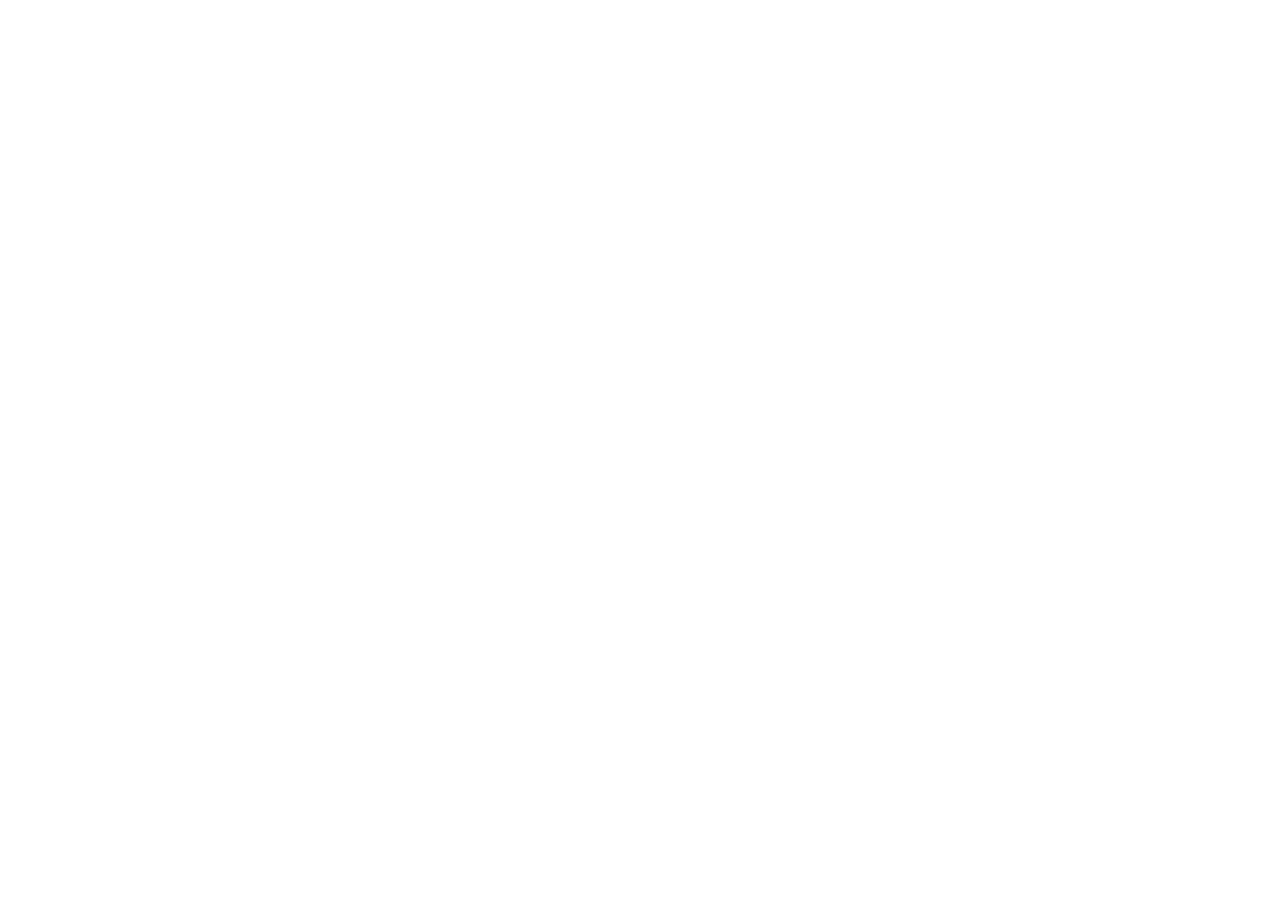
==== wwwroot/index.html @ 796943b5 "Intial" ====
<!DOCTYPE html>
<html>
<head>

<link rel="stylesheet" href="http://localhost:5000/css/styles.css">

 
</head>
<body>
 
<div id="flip"></div>
<div id="panel"></div>

</body>

<script src="http://localhost:5000/js/jquery.min.js"></script>
<script> 
    $(document).ready(function(){
        /*$.ajax({
            url: "http://localhost:5000/api/values"
        }).then(function(data) {
            $('#flip').text(data[0]);
            $('#panel').text(data[1]);
        });*/ 

        $.post( "http://localhost:5000/token", { username: "prasad@gmail.com", password: "prasad@gmail.com" })
        .done(function( data ) {
            debugger;
            $.ajax({
                url: "http://localhost:5000/api/values",
                headers: 
                {
                    "Content-Type": "application/json",
                    "Authorization": "Bearer " + data
                }
            }).then(function(data) {
                $('#flip').text(data[0]);
                $('#panel').text(data[1]);
            });
        });

        $("#flip").click(function(){
            $("#panel").slideDown("slow");
        });
    });
</script>


</html>
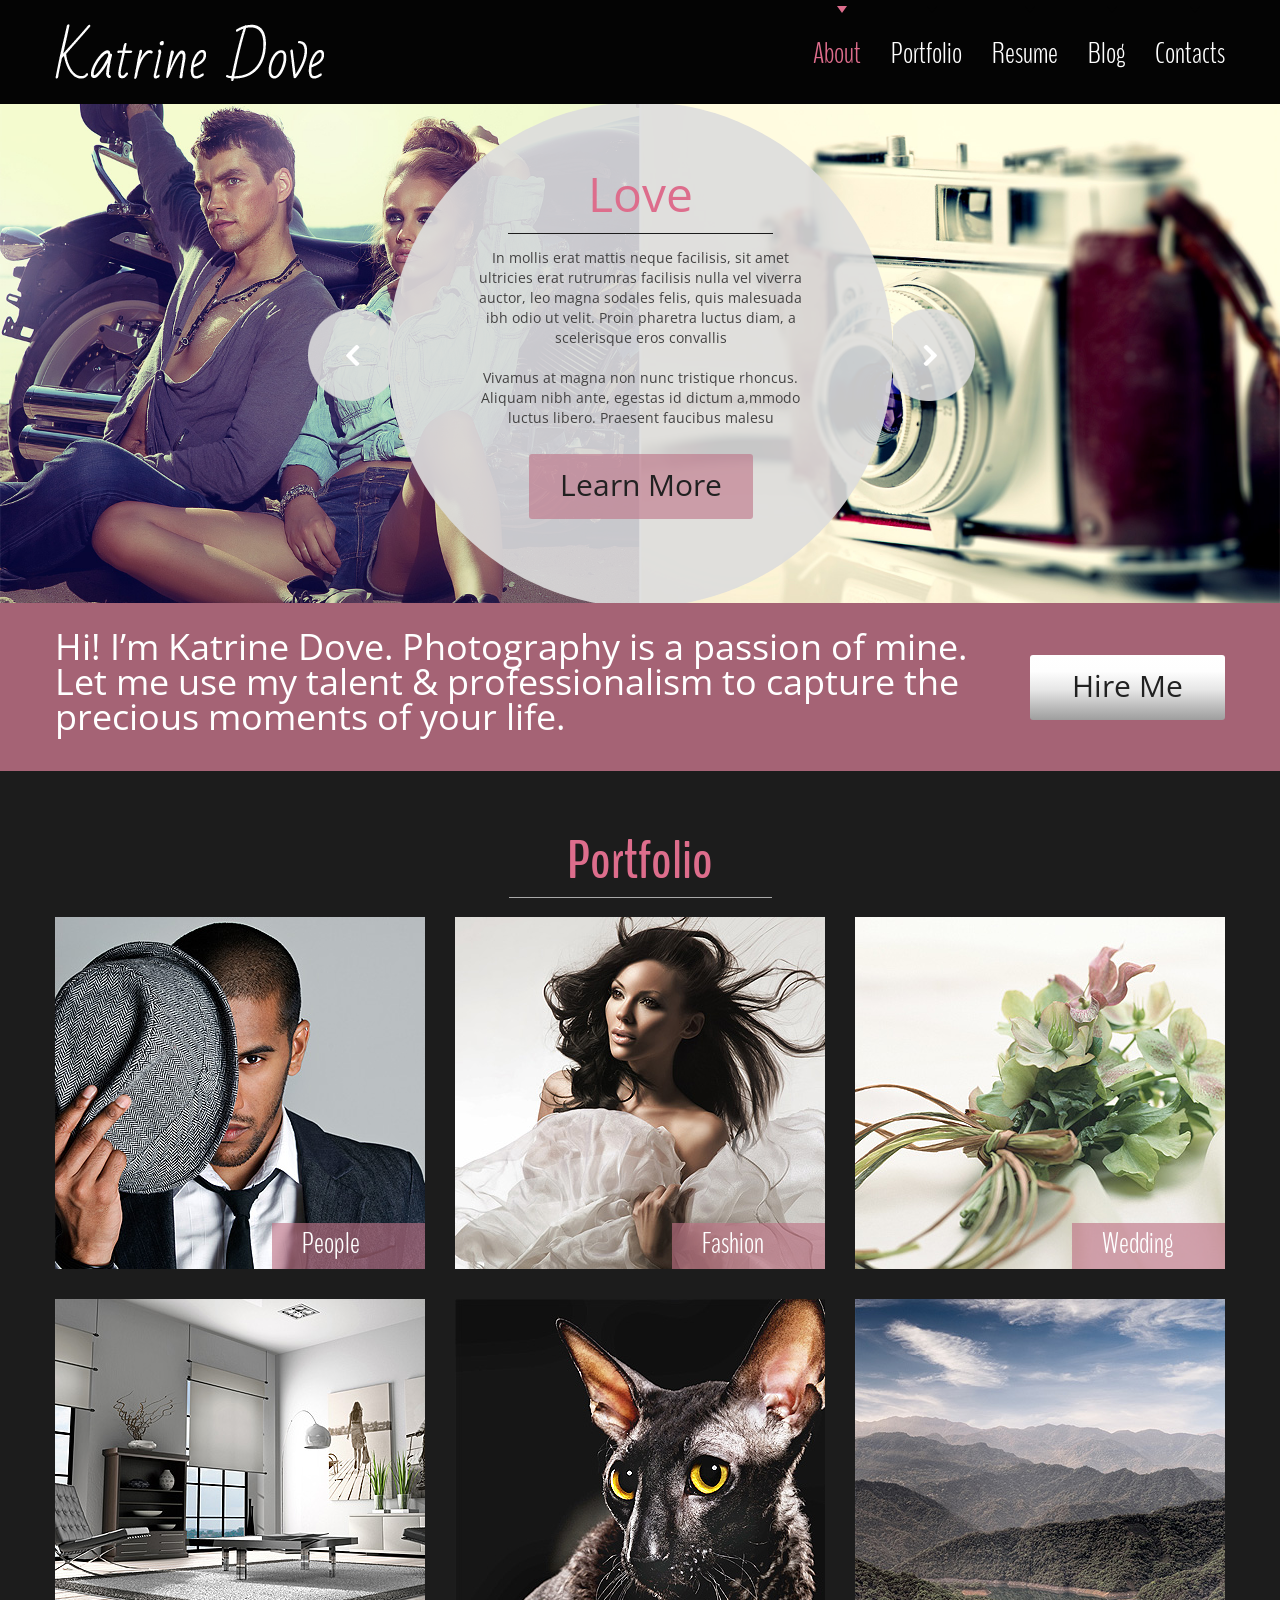
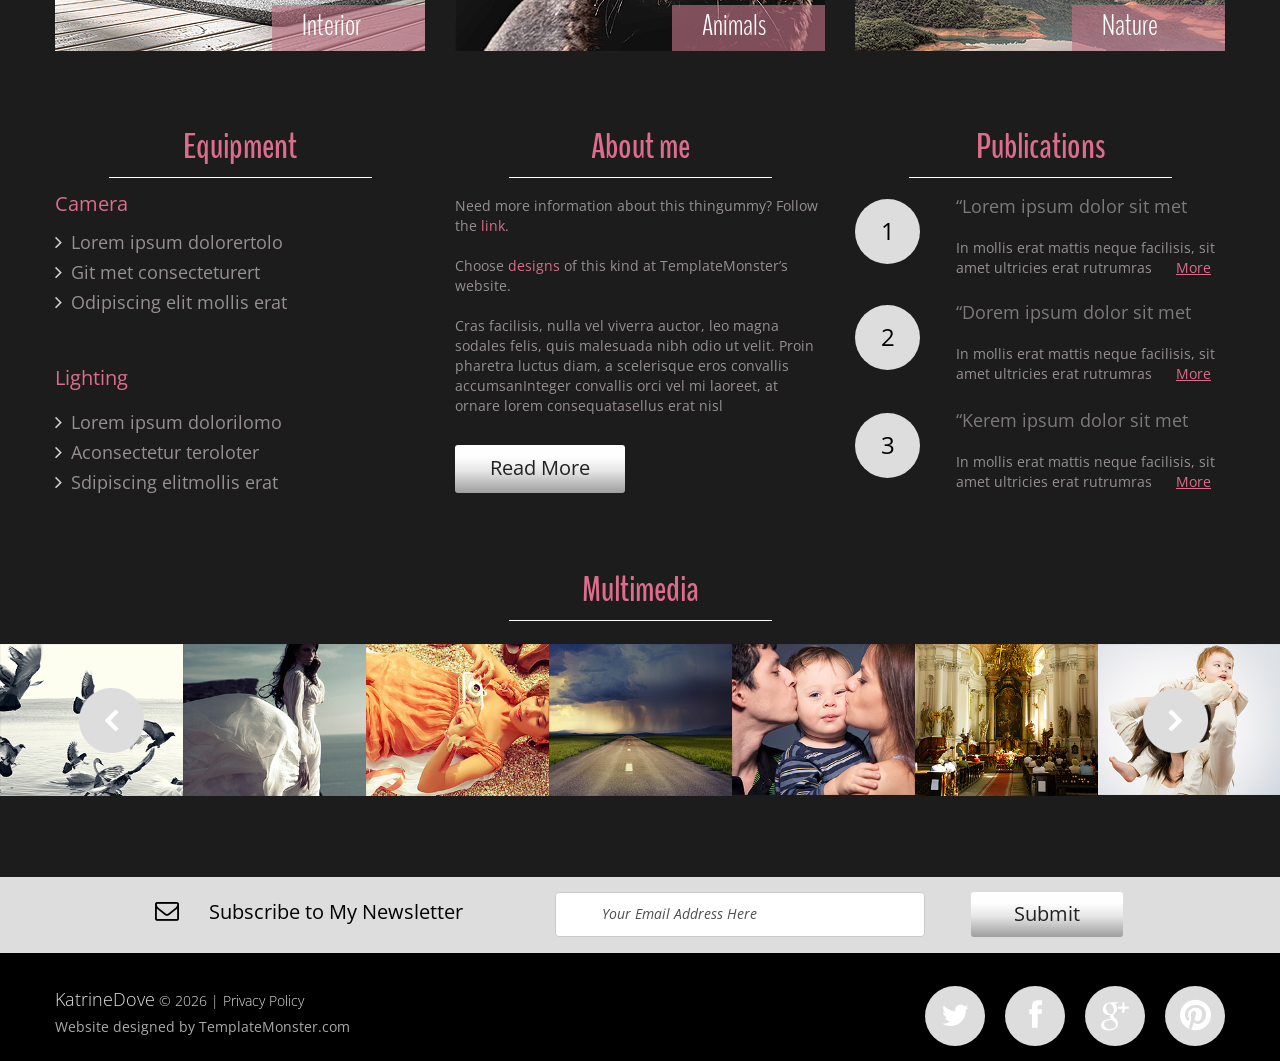
==== commit 1e6aeb17: "added template" ====
--- a/wwwroot/index.html
+++ b/wwwroot/index.html
@@ -1,50 +1,325 @@
-
-<!DOCTYPE html>
-<html>
-<head>
-
-<link rel="stylesheet" href="http://localhost:5000/css/styles.css">
-
- 
-</head>
-<body>
- 
-<div id="flip"></div>
-<div id="panel"></div>
-
-</body>
-
-<script src="http://localhost:5000/js/jquery.min.js"></script>
-<script> 
-    $(document).ready(function(){
-        /*$.ajax({
-            url: "http://localhost:5000/api/values"
-        }).then(function(data) {
-            $('#flip').text(data[0]);
-            $('#panel').text(data[1]);
-        });*/ 
-
-        $.post( "http://localhost:5000/token", { username: "prasad@gmail.com", password: "prasad@gmail.com" })
-        .done(function( data ) {
-            debugger;
-            $.ajax({
-                url: "http://localhost:5000/api/values",
-                headers: 
-                {
-                    "Content-Type": "application/json",
-                    "Authorization": "Bearer " + data
-                }
-            }).then(function(data) {
-                $('#flip').text(data[0]);
-                $('#panel').text(data[1]);
-            });
-        });
-
-        $("#flip").click(function(){
-            $("#panel").slideDown("slow");
-        });
-    });
-</script>
-
-
+<!DOCTYPE html>
+<html lang="en">
+	<head>
+		<title>Home</title>
+		<meta charset="utf-8">
+		<meta name="format-detection" content="telephone=no">
+		<link rel="icon" href="images/favicon.ico">
+		<link rel="shortcut icon" href="images/favicon.ico">
+		<link rel="stylesheet" href="css/stuck.css">
+		<link rel="stylesheet" href="css/owl.carousel.css">
+		<link rel="stylesheet" href="css/form.css">
+		<link rel="stylesheet" href="css/touchTouch.css">
+		<link rel="stylesheet" href="css/camera.css">
+		<link rel="stylesheet" href="css/style.css">
+		<script src="js/jquery.js"></script>
+		<script src="js/jquery-migrate-1.1.1.js"></script>
+		<script src="js/script.js"></script>
+		<script src="js/superfish.js"></script>
+		<script src="js/jquery.equalheights.js"></script>
+		<script src="js/jquery.mobilemenu.js"></script>
+		<script src="js/jquery.easing.1.3.js"></script>
+		<script src="js/tmStickUp.js"></script>
+		<script src="js/jquery.ui.totop.js"></script>
+		<script src="js/touchTouch.jquery.js"></script>
+		<script src="js/owl.carousel.js"></script>
+		<script src="js/sForm.js"></script>
+		<script src="js/camera.js"></script>
+		<!--[if (gt IE 9)|!(IE)]><!-->
+		<script src="js/jquery.mobile.customized.min.js"></script>
+		<!--<![endif]-->
+		<script>
+		$(document).ready(function(){
+			jQuery('#camera_wrap').camera({
+				loader: false,
+				pagination: false ,
+				minHeight: '200',
+				thumbnails: false,
+				height: '39,0625%',
+				caption: true,
+				navigation: true,
+				fx: 'mosaic'
+			});
+			var owl = $("#owl");
+			owl.owlCarousel({
+				items : 7, //10 items above 1000px browser width
+				itemsDesktop : [995,5], //5 items between 1000px and 901px
+				itemsDesktopSmall : [767, 3], // betweem 900px and 601px
+				itemsTablet: [700, 3], //2 items between 600 and 0
+				itemsMobile : [479, 2], // itemsMobile disabled - inherit from itemsTablet option
+				navigation : true,
+			});
+			$().UItoTop({ easingType: 'easeOutQuart' });
+			$('#stuck_container').tmStickUp({});
+			$('.gallery a.gal_item').touchTouch();
+		});
+		</script>
+		<!--[if lt IE 8]>
+		<div style=' clear: both; text-align:center; position: relative;'>
+			<a href="http://windows.microsoft.com/en-US/internet-explorer/products/ie/home?ocid=ie6_countdown_bannercode">
+				<img src="http://storage.ie6countdown.com/assets/100/images/banners/warning_bar_0000_us.jpg" border="0" height="42" width="820" alt="You are using an outdated browser. For a faster, safer browsing experience, upgrade for free today." />
+			</a>
+		</div>
+		<![endif]-->
+		<!--[if lt IE 9]>
+		<script src="js/html5shiv.js"></script>
+		<link rel="stylesheet" media="screen" href="css/ie.css">
+		<![endif]-->
+	</head>
+	<body class="page1" id="top">
+<!--==============================header=================================-->
+		<header>
+			<div id="stuck_container">
+				<div class="container">
+					<div class="row">
+						<div class="grid_12">
+							<h1>
+								<a href="index.html">
+									<img src="images/logo.png" alt="Your Happy Family">
+								</a>
+							</h1>
+							<div class="menu_block">
+								<nav class="horizontal-nav full-width horizontalNav-notprocessed">
+									<ul class="sf-menu">
+										<li class="current"><a href="index.html">About</a></li>
+										<li><a href="portfolio.html">Portfolio</a></li>
+										<li><a href="resume.html">Resume</a></li>
+										<li><a href="blog.html">Blog</a></li>
+										<li><a href="contact.html">Contacts</a></li>
+									</ul>
+								</nav>
+								<div class="clear"></div>
+							</div>
+						</div>
+					</div>
+				</div>
+			</div>
+		</header>
+		<div class="main">
+			<div class="slider_wrapper">
+				<div id="camera_wrap" class="">
+					<div data-src="images/slide.jpg">
+						<div class="caption fadeIn">
+							<div class="title">Love</div>
+							<p>In mollis erat mattis neque facilisis, sit amet ultricies erat rutrumras  facilisis nulla vel viverra auctor, leo magna sodales felis, quis malesuada ibh odio ut velit. Proin pharetra luctus diam, a scelerisque eros convallis</p>
+							<p>Vivamus at magna non nunc tristique rhoncus. Aliquam nibh ante, egestas id dictum a,mmodo luctus libero. Praesent faucibus malesu</p>
+							<a href="#">Learn More</a>
+						</div>
+					</div>
+					<div data-src="images/slide1.jpg">
+						<div class="caption fadeIn">
+							<div class="title">Nude Art</div>
+							<p>In mollis erat mattis neque facilisis, sit amet ultricies erat rutrumras  facilisis nulla vel viverra auctor, leo magna sodales felis, quis malesuada ibh odio ut velit. Proin pharetra luctus diam, a scelerisque eros convallis</p>
+							<p>Vivamus at magna non nunc tristique rhoncus. Aliquam nibh ante, egestas id dictum a,mmodo luctus libero. Praesent faucibus malesu</p>
+							<a href="#">Learn More</a>
+						</div>
+					</div>
+					<div data-src="images/slide2.jpg">
+						<div class="caption fadeIn">
+							<div class="title">In Motion</div>
+							<p>In mollis erat mattis neque facilisis, sit amet ultricies erat rutrumras  facilisis nulla vel viverra auctor, leo magna sodales felis, quis malesuada ibh odio ut velit. Proin pharetra luctus diam, a scelerisque eros convallis</p>
+							<p>Vivamus at magna non nunc tristique rhoncus. Aliquam nibh ante, egestas id dictum a,mmodo luctus libero. Praesent faucibus malesu</p>
+							<a href="#">Learn More</a>
+						</div>
+					</div>
+				</div>
+			</div>
+<!--=====================Content======================-->
+			<div class="block1">
+				<div class="container">
+					<div class="row">
+						<div class="grid_12">
+							<div class="rel">
+								<p>
+								Hi! I’m Katrine Dove. Photography is a passion of mine. Let me use my talent & professionalism to capture the precious moments of your life.
+								</p>
+								<a href="#" class="btn bt__1">Hire Me</a>
+							</div>
+						</div>
+					</div>
+				</div>
+			</div>
+			<section class="content">
+				<div class="container"><div class="ic">More Website Templates @ TemplateMonster.com - May 05, 2014!</div>
+					<div class="row">
+						<div class="grid_12">
+							<h2>Portfolio</h2>
+							<div class="gallery">
+								<div class="row">
+									<div class="grid_4">
+										<a href="images/big1.jpg" class="gal_item">
+											<img src="images/page1_img1.jpg" alt="">
+											<div class="gal_caption">People</div>
+											<span class="gal_magnify"></span>
+										</a>
+									</div>
+									<div class="grid_4">
+										<a href="images/big2.jpg" class="gal_item">
+											<img src="images/page1_img2.jpg" alt="">
+											<div class="gal_caption">Fashion</div>
+											<span class="gal_magnify"></span>
+										</a>
+									</div>
+									<div class="grid_4">
+										<a href="images/big3.jpg" class="gal_item">
+											<img src="images/page1_img3.jpg" alt="">
+											<div class="gal_caption">Wedding</div>
+											<span class="gal_magnify"></span>
+										</a>
+									</div>
+									<div class="grid_4">
+										<a href="images/big4.jpg" class="gal_item">
+											<img src="images/page1_img4.jpg" alt="">
+											<div class="gal_caption">Interior</div>
+											<span class="gal_magnify"></span>
+										</a>
+									</div>
+									<div class="grid_4">
+										<a href="images/big5.jpg" class="gal_item">
+											<img src="images/page1_img5.jpg" alt="">
+											<div class="gal_caption">Animals</div>
+											<span class="gal_magnify"></span>
+										</a>
+									</div>
+									<div class="grid_4">
+										<a href="images/big6.jpg" class="gal_item">
+											<img src="images/page1_img6.jpg" alt="">
+											<div class="gal_caption">Nature</div>
+											<span class="gal_magnify"></span>
+										</a>
+									</div>
+								</div>
+							</div>
+						</div>
+						<div class="clear"></div>
+						<div class="grid_4">
+							<h3 class="mb__0">Equipment</h3>
+							<div class="block2">
+								<div class="block2_title color1">Camera</div>
+									<ul class="list">
+									<li><a href="#">Lorem ipsum dolorertolo </a></li>
+									<li><a href="#">Git met consecteturert </a></li>
+									<li><a href="#">Odipiscing elit mollis erat</a></li>
+								</ul>
+							</div>
+							<div class="block2">
+								<div class="block2_title color1">Lighting</div>
+								<ul class="list">
+									<li><a href="#">Lorem ipsum dolorilomo </a></li>
+									<li><a href="#">Aconsectetur teroloter </a></li>
+									<li><a href="#">Sdipiscing elitmollis erat </a></li>
+								</ul>
+							</div>
+						</div>
+						<div class="grid_4">
+							<h3>About me</h3>
+							<p>Need more information about this thingummy? Follow the <span class="color1"><a href="http://blog.templatemonster.com/free-website-templates/" rel="nofollow">link</a></span>.</p>
+							<p>Choose <span class="color1"><a href="http://www.templatemonster.com/properties/topic/design-photography/" rel="nofollow">designs</a></span> of this kind at TemplateMonster’s website.</p>
+							Cras facilisis, nulla vel viverra auctor, leo magna sodales felis, quis malesuada nibh odio ut velit. Proin pharetra luctus diam, a scelerisque eros convallis accumsanInteger convallis orci vel mi laoreet, at ornare lorem consequatasellus erat nisl<br>
+							<a href="#" class="btn bt__2">Read More</a>
+						</div>
+						<div class="grid_4">
+							<h3>Publications</h3>
+							<ul class="list1">
+								<li>
+									<div class="list_count">1</div>
+									<div class="extra_wrapper">
+										<div class="list1_title color2"><a href="#">“Lorem ipsum dolor sit met </a></div>In mollis erat mattis neque facilisis, sit amet ultricies erat rutrumras
+										<a href="#" class="color1 td_und">More</a>
+									</div>
+								</li>
+								<li>
+									<div class="list_count">2</div>
+									<div class="extra_wrapper">
+										<div class="list1_title color2"><a href="#">“Dorem ipsum dolor sit met </a></div>In mollis erat mattis neque facilisis, sit amet ultricies erat rutrumras
+										<a href="#" class="color1 td_und">More</a>
+									</div>
+								</li>
+								<li>
+									<div class="list_count">3</div>
+									<div class="extra_wrapper">
+										<div class="list1_title color2"><a href="#">“Kerem ipsum dolor sit met </a></div>In mollis erat mattis neque facilisis, sit amet ultricies erat rutrumras
+										<a href="#" class="color1 td_und">More</a>
+									</div>
+								</li>
+							</ul>
+						</div>
+						<div class="clear"></div>
+						<div class="grid_12">
+							<h3 class="head1">Multimedia</h3>
+						</div>
+						<div class="clear"></div>
+					</div>
+				</div>
+				<div id="owl">
+					<div class="item"><img src="images/car_img1.jpg" alt=""></div>
+					<div class="item"><img src="images/car_img2.jpg" alt=""></div>
+					<div class="item"><img src="images/car_img3.jpg" alt=""></div>
+					<div class="item"><img src="images/car_img4.jpg" alt=""></div>
+					<div class="item"><img src="images/car_img5.jpg" alt=""></div>
+					<div class="item"><img src="images/car_img6.jpg" alt=""></div>
+					<div class="item"><img src="images/car_img7.jpg" alt=""></div>
+					<div class="item"><img src="images/car_img1.jpg" alt=""></div>
+					<div class="item"><img src="images/car_img2.jpg" alt=""></div>
+					<div class="item"><img src="images/car_img3.jpg" alt=""></div>
+					<div class="item"><img src="images/car_img4.jpg" alt=""></div>
+					<div class="item"><img src="images/car_img5.jpg" alt=""></div>
+					<div class="item"><img src="images/car_img6.jpg" alt=""></div>
+					<div class="item"><img src="images/car_img7.jpg" alt=""></div>
+				</div>
+			</section>
+<!--==============================Bot_block=================================-->
+			<section class="bottom_block">
+				<div class="container">
+					<div class="row">
+						<div class="grid_5">
+							<div class="bot_title">
+								<span class="fa fa-envelope-o"></span>Subscribe to My Newsletter
+							</div>
+						</div>
+						<div class="grid_7">
+							<form id="newsletter">
+								<div class="row">
+									<div class="grid_4">
+										<div class="rel">
+											<div class="success">Your subscrsibe request has been sent!</div>
+											<label class="email">
+												<input type="email" value="Your Email Address Here" >
+												<span class="error">*This is not a valid email address.</span>
+												<span class="clear"></span>
+											</label>
+										</div>
+									</div>
+									<div class="grid_3">
+										<a href="#" class="btn bt__2" data-type="submit">Submit</a>
+									</div>
+								</div>
+							</form>
+						</div>
+					</div>
+				</div>
+			</section>
+		</div>
+<!--==============================footer=================================-->
+		<footer>
+			<div class="container">
+				<div class="row">
+					<div class="grid_12">
+						<div class="footer_socials">
+							<a href="#" class="fa fa-twitter"></a>
+							<a href="#" class="fa fa-facebook"></a>
+							<a href="#" class="fa fa-google-plus"></a>
+							<a href="#" class="fa fa-pinterest"></a>
+						</div>
+						<div class="copy">
+							<span class="brand">KatrineDove</span> &copy; <span id="copyright-year"></span> | <a href="#">Privacy Policy</a>
+							<div class="sub_copy">
+								Website designed by <a href="http://www.templatemonster.com/" rel="nofollow">TemplateMonster.com</a>
+							</div>
+						</div>
+					</div>
+				</div>
+			</div>
+		</footer>
+	</body>
 </html>
--- a/wwwroot/css/stuck.css
+++ b/wwwroot/css/stuck.css
@@ -0,0 +1,49 @@
+#stuck_container {
+	background-color: #040404;
+	z-index: 999;
+	padding: 24px 0 23px;
+	-webkit-transition: all 0.4s ease;
+	-moz-transition: all 0.4s ease;
+	-ms-transition: all 0.4s ease;
+	-o-transition: all 0.4s ease;
+	transition: all 0.4s ease;
+}
+
+.isStuck {	
+	-webkit-transition: all 0.2s ease;
+	-moz-transition: all 0.2s ease;
+	-ms-transition: all 0.2s ease;
+	-o-transition: all 0.2s ease;
+	transition: all 0.2s ease;
+}
+.isStuck .menuBox {
+	margin: 0;
+
+	-webkit-transition: all 0.4s ease;
+	-moz-transition: all 0.4s ease;
+	-ms-transition: all 0.4s ease;
+	-o-transition: all 0.4s ease;
+	transition: all 0.4s ease;
+}
+
+@media only screen and (max-width: 979px) {
+
+	#stuck_container {
+		position: relative !important;
+		box-shadow: none;
+		
+	}
+	.pseudoStickyBlock {
+		height: 0 !important;
+	}
+
+	.isStuck {
+}
+}
+
+@media only screen and (max-width: 767px) {
+
+	.isStuck {    
+
+}
+}
--- a/wwwroot/css/form.css
+++ b/wwwroot/css/form.css
@@ -0,0 +1,388 @@
+/****Form****/
+
+#form {
+	padding-top: 4px;
+	position: relative;
+}
+
+#form input {
+	width: 100%;
+	height: 31px;
+	float:left;
+	background: #fdfdfd;
+	box-sizing: border-box;
+	-webkit-appearance: none;
+	-moz-box-sizing: border-box; /*Firefox 1-3*/
+	-webkit-box-sizing: border-box; /* Safari */
+	color: #878787;
+    font: 14px/20px 'Open Sans', sans-serif;
+	border: 1px solid #dfdede;
+    padding: 6px 27px 5px;
+
+}
+
+
+#form textarea {
+	width: 100%;
+	height: 211px;
+	background: #fbfbfb;
+	position: relative;
+	resize:none;
+	overflow: hidden;
+	box-sizing: border-box;
+	-webkit-appearance: none;
+	-moz-box-sizing: border-box; /*Firefox 1-3*/
+	-webkit-box-sizing: border-box; /* Safari */
+	float:left;
+	margin: 0;
+	color: #878787;
+    font: 14px/20px 'Open Sans', sans-serif;
+	border: 1px solid #dfdede;
+    padding: 23px 27px 5px;
+}
+
+
+
+#form ._placeholder {
+	transition: 0.5s ease;
+	-o-transition: 0.5s ease;
+	-webkit-transition: 0.5s ease;
+	color: #878787;
+    font: 14px/20px 'Open Sans', sans-serif;
+	border: 0px solid transparent;
+    padding: 6px 27px 5px;
+	height: 31px !important;
+	width: 100% !important;
+	box-sizing: border-box;
+	-moz-box-sizing: border-box; /*Firefox 1-3*/
+	-webkit-box-sizing: border-box; /* Safari */
+	position: absolute;
+	right: 0;
+	top: 0;
+	bottom: 0;
+	left: 0;
+	cursor: text !important;
+	display: block;
+}
+
+#form ._placeholder.hidden {
+	display: none;
+}
+
+#form ._placeholder.focused {
+	opacity: 0.3;
+}
+
+
+#form .message ._placeholder {
+	height: 100% !important;
+	padding-top: 23px;
+}
+#form label {
+	position:relative;
+	display: block;
+	min-height: 52px;
+	float: left;
+	width: 170px;
+}
+
+#form label+label {
+	margin-left: 30px;
+}
+
+
+#form label.message {
+	width: 100%;
+	position: relative;
+	margin-left: 0;
+}
+
+
+
+
+#form .error-message, #form .empty-message {
+	color: #fff;
+	font-size: 11px;
+	line-height:14px;
+	width:auto;
+	position: absolute;
+	z-index: 998;
+	bottom: 5px;
+	opacity: 0;
+	right: 5px;
+	float:left;
+	transition: 0.5s ease;
+	-o-transition: 0.5s ease;
+	-webkit-transition: 0.5s ease;
+}
+
+/*#form .message .error-message, #form .message .empty-message {
+	bottom: -16px;
+}*/
+
+.message span {
+	bottom: -16px !important;
+}
+
+
+#form .invalid .error-message, #form .empty .empty-message {
+	opacity: 1;
+}
+
+.btns {
+	font-size: 0;
+	line-height: 0;
+	text-align: right;
+	padding-top: 31px;
+}
+
+.btns .btn.bt__2 {
+	min-width: 60px;
+	text-align: center;
+	margin-top: 0;
+	  padding-top: 4px;
+    padding-bottom: 6px;
+    padding-left: 26px;
+    padding-right: 26px;
+
+}
+
+.btns .btn.bt__2+.btn.bt__2 {
+	margin-left: 30px;
+}
+
+.phone {
+	position: relative;
+}
+
+
+
+.message br {
+	height: 0;
+	line-height: 0;
+}
+
+#form .success-message {
+	display: none;
+	opacity: 0;
+	position: absolute;
+	background: #FBFBFB;
+	width: 100%;
+	height: 52px;
+	text-align: center;
+	padding: 16px 10px;
+	z-index: 990;
+	color: #878787;
+	box-sizing: border-box;
+	-moz-box-sizing: border-box; /*Firefox 1-3*/
+	-webkit-box-sizing: border-box; /* Safari */
+	transition: 0.5s ease;
+	-o-transition: 0.5s ease;
+	-webkit-transition: 0.5s ease;
+}
+
+#form.success .success-message {
+	display: block;
+	opacity: 1;
+}
+
+
+/********************Newsletter*******************/
+
+
+#newsletter {
+    overflow: hidden;
+}
+
+#newsletter .rel {
+    position: relative;
+    width: 100%;
+    overflow: visible;
+}
+
+#newsletter label {
+	min-height: 40px;
+    width: 100%;
+    display: block;
+    float: left;
+    position: relative;
+}
+
+
+#newsletter input {
+   	border: 1px solid #cbcbcb;
+    -moz-box-sizing: border-box;
+    -webkit-box-sizing: border-box;
+    -o-box-sizing: border-box;
+    box-sizing: border-box;
+    display: block;
+    float: left;
+    box-shadow: none !important;
+    width: 100%;
+    background-color: #fff;
+    border-radius: 4px !important;
+    color: #504d4d;
+    font: italic 14px/20px 'Open Sans', sans-serif;
+    height: 45px;
+    padding: 12px 46px 13px;
+    box-shadow: inset 0 0 1px #f4f4f4;
+    -moz-box-sizing: border-box;
+ -webkit-box-sizing: border-box;
+ -o-box-sizing: border-box;
+ box-sizing: border-box;
+ -webkit-appearance: none;
+ transition: 0.5s ease;
+    -o-transition: 0.5s ease;
+    -webkit-transition: 0.5s ease;
+}
+
+
+
+#newsletter .btn.bt__2 {
+
+	margin-top: 0 ;
+	margin-left: 16px;
+	padding-top: 4px;
+	padding-bottom: 6px;
+	padding-left: 43px;
+	padding-right: 43px;
+}
+
+#newsletter a:hover {
+
+}
+
+
+#newsletter .error, #form1 .empty {     
+    height:0px;
+    bottom: 3px;
+    right: 5px;
+    text-align: right;
+    font-size: 10px;
+    line-height: 12px;
+    color: #ff0000;
+    display: block;
+    overflow: hidden;
+    z-index: 999;
+    padding: 0 0px;
+   	border-left: 0 !important;
+    -webkit-transition:  0.3s ease-out; 
+    -o-transition: all 0.3s ease-out; 
+    transition: all 0.3s ease-out; 
+    position: absolute;
+    -moz-box-sizing: border-box;
+    -webkit-box-sizing: border-box;
+    -o-box-sizing: border-box;
+    box-sizing: border-box;
+    }
+
+#newsletter label.invalid .error {
+    /*display: block;*/
+    height:12px;
+
+}
+
+#newsletter .success {
+    width: 100%;
+    top: 0px;
+    z-index: 999;
+    color: #504d4d;
+    -moz-box-sizing: border-box;
+    -webkit-box-sizing: border-box;
+    -o-box-sizing: border-box;
+    box-sizing: border-box; 
+    display: none;  
+    border-radius: 4px;
+   	background-color: #fff;
+    font: italic 14px/20px 'Open Sans', sans-serif;
+    left: 0px;
+    padding: 9px 16px 12px;
+    height: 45px;
+    overflow: hidden;
+    padding: 10px;
+    -webkit-transition:  0.3s ease-out; 
+    -o-transition: all 0.3s ease-out; 
+    transition: all 0.3s ease-out; 
+    position: absolute;
+   	border: 1px solid #cbcbcb;
+}
+
+@media only screen and (max-width: 1199px) {
+#form label {
+	float: none !important;	
+	width: 100%;
+	margin-left: 0 !important;
+}
+
+
+}
+
+
+@media only screen and (max-width: 995px) {
+
+#form {
+}
+
+#form .success-message {
+}
+
+
+#form input {
+	margin-bottom: 10px;
+}
+
+
+#form .success-message {
+	width: 100%;
+}
+
+.btns {
+	padding-right: 0;
+}
+
+#form label.email {
+	width: 100%;
+	margin: 0;
+}
+
+.map figure {
+	float: left !important;
+	margin-right: 0px !important;
+}
+
+/*#form input, #form textarea, #form .success-message {
+	border: 1px solid #3a5363;
+}
+*/
+}
+
+@media only screen and (max-width: 767px) {
+
+
+
+
+.map figure {
+	width: 100% !important;
+	float: none !important;
+	display: block !important;
+	margin-right: 0px !important;
+}
+  .btns {
+		padding-bottom: 0;  
+  }
+  
+  #form textarea {
+		height: 300px !important; 
+  }
+
+   #form {
+ 	padding-right: 0;
+ }
+  
+}
+@media only screen and (max-width: 479px) {
+
+  #form textarea {
+		height: 200px !important;  
+  }
+}
--- a/wwwroot/css/touchTouch.css
+++ b/wwwroot/css/touchTouch.css
@@ -0,0 +1,140 @@
+/* The gallery overlay */
+
+#galleryOverlay{
+	width:100%;
+	height:100%;
+	position:fixed;
+	top:0;
+	left:0;
+	opacity:0;
+	z-index:100000;
+	background-color:#222;
+	background-color:rgba(0,0,0,0.8);
+	overflow:hidden;
+	display:none;
+	
+	-moz-transition:opacity 1s ease;
+	-webkit-transition:opacity 1s ease;
+	transition:opacity 1s ease;
+}
+
+/* This class will trigger the animation */
+
+#galleryOverlay.visible{
+	opacity:1;
+}
+
+#gallerySlider{
+	height:100%;
+	
+	left:0;
+	top:0;
+	
+	width:100%;
+	white-space: nowrap;
+	position:absolute;
+	
+	-moz-transition:left 0.4s ease;
+	-webkit-transition:left 0.4s ease;
+	transition:left 0.4s ease;
+}
+
+#gallerySlider .placeholder{
+	background: url("../images/preloader.gif") no-repeat center center;
+	height: 100%;
+	line-height: 1px;
+	text-align: center;
+	width:100%;
+	display:inline-block;
+}
+
+/* The before element moves the
+ * image halfway from the top */
+
+#gallerySlider .placeholder:before{
+	content: "";
+	display: inline-block;
+	height: 50%;
+	width: 1px;
+	margin-right:-1px;
+}
+
+#gallerySlider .placeholder img{
+	display: inline-block;
+	max-height: 80%;
+	max-width: 80%;
+	width: auto !important;
+	vertical-align: middle;
+}
+
+#gallerySlider.rightSpring{
+	-moz-animation: rightSpring 0.3s;
+	-webkit-animation: rightSpring 0.3s;
+}
+
+#gallerySlider.leftSpring{
+	-moz-animation: leftSpring 0.3s;
+	-webkit-animation: leftSpring 0.3s;
+}
+
+/* Firefox Keyframe Animations */
+
+@-moz-keyframes rightSpring{
+	0%{		margin-left:0px;}
+	50%{	margin-left:-30px;}
+	100%{	margin-left:0px;}
+}
+
+@-moz-keyframes leftSpring{
+	0%{		margin-left:0px;}
+	50%{	margin-left:30px;}
+	100%{	margin-left:0px;}
+}
+
+/* Safari and Chrome Keyframe Animations */
+
+@-webkit-keyframes rightSpring{
+	0%{		margin-left:0px;}
+	50%{	margin-left:-30px;}
+	100%{	margin-left:0px;}
+}
+
+@-webkit-keyframes leftSpring{
+	0%{		margin-left:0px;}
+	50%{	margin-left:30px;}
+	100%{	margin-left:0px;}
+}
+
+/* Arrows */
+
+#prevArrow,#nextArrow{
+	border:none;
+	text-decoration:none;
+	background:url('../images/arrowws.png') no-repeat;
+	opacity:0.5;
+	cursor:pointer;
+	position:absolute;
+	width:43px;
+	height:58px;
+	
+	top:50%;
+	margin-top:-29px;
+	
+	-moz-transition:opacity 0.2s ease;
+	-webkit-transition:opacity 0.2s ease;
+	transition:opacity 0.2s ease;
+}
+
+#prevArrow:hover, #nextArrow:hover{
+	opacity:1;
+}
+
+#prevArrow{
+	background-position:left top;
+	left:40px;
+}
+
+#nextArrow{
+	background-position:right top;
+	right:40px;
+}
--- a/wwwroot/css/camera.css
+++ b/wwwroot/css/camera.css
@@ -0,0 +1,403 @@
+
+
+ /**************************
+*
+*	GENERAL
+*
+**************************/
+
+
+.slider_wrapper {
+	position: relative;
+	text-align: left;
+	overflow: hidden;
+}
+
+.camera_target_content {
+	overflow: visible !important;
+
+}
+
+.camera_wrap {
+	display: none;
+	position: relative;
+	overflow: visible !important;
+	z-index: 0;
+	margin-bottom: 0 !important;
+}
+
+
+.camera_wrap img {
+	max-width: 10000px;
+}
+
+.camera_fakehover {
+	height: 100%;
+	min-height: 60px;
+	position: relative;
+	width: 100%;
+}
+
+.camera_src {
+	display: none;
+}
+.cameraCont, .cameraContents {
+	height: 100%;
+	position: relative;
+	width: 100%;
+	z-index: 1;
+}
+.cameraSlide {
+	bottom: 0;
+	left: 0;
+	position: absolute;
+	right: 0;
+	top: 0;
+	width: 100%;
+}
+.cameraContent {
+	bottom: 0;
+	display: none;
+	left: 0;
+	position: absolute;
+	right: 0;
+	top: 0;
+	width: 100%;
+}
+.camera_target {
+	bottom: 0;
+	height: 100%;
+	left: 0;
+	overflow: hidden;
+	position: absolute;
+	right: 0;
+	text-align: left;
+	top: 0;
+	width: 100%;
+	z-index: 0;
+}
+.camera_overlayer {
+	bottom: 0;
+	height: 100%;
+	left: 0;
+	overflow: hidden;
+	position: absolute;
+	right: 0;
+	top: 0;
+	width: 100%;
+	z-index: 0;
+}
+.camera_target_content {
+	bottom: 0;
+	left: 0;
+	overflow: hidden;
+	position: absolute;
+	right: 0;
+	top: 0;
+	z-index: 2;
+}
+.camera_target_content .camera_link {
+    background: url(../images/blank.gif);
+	display: block;
+	height: 100%;
+	text-decoration: none;
+}
+.camera_loader {
+    background: #fff url(../images/camera-loader.gif) no-repeat center;
+	background: rgba(255, 255, 255, 0.9) url(../images/camera-loader.gif) no-repeat center;
+	border: 1px solid #ffffff;
+	border-radius: 18px;
+	height: 36px;
+	left: 50%;
+	overflow: hidden;
+	position: absolute;
+	margin: -18px 0 0 -18px;
+	top: 50%;
+	width: 36px;
+	z-index: 3;
+}
+
+.camera_nav_cont {
+	height: 65px;
+	overflow: hidden;
+	position: absolute;
+	right: 9px;
+	top: 15px;
+	width: 120px;
+	z-index: 4;
+}
+.camerarelative {
+	overflow: hidden;
+	position: relative;
+}
+.imgFake {
+	cursor: pointer;
+}
+.camera_commands > .camera_stop {
+	display: none;	
+}
+
+
+.slide_wrapper .camera_prev{
+	background: url(../images/prevnext_bg.png) 0 0 repeat;
+	width: 70px;	
+	top: 0 !important;
+	height: auto !important;
+	bottom: 0;
+	left: -80px;
+	display: block;
+	position: absolute;
+	opacity: 1 !important;
+	transition: 0.5s ease;
+	-o-transition: 0.5s ease;
+	-webkit-transition: 0.5s ease;
+}
+
+.slide_wrapper .camera_prev>span {
+	background: url(../images/prev.png) center 0 no-repeat;
+	top: 50%;
+		
+	margin-top: -10px;
+	position: absolute;
+	display: block;
+	height: 20px;
+	left: 0;
+	right: 0;
+}
+
+.slide_wrapper .camera_next>span {
+	background: url(../images/next.png) center 0 no-repeat;
+	top: 50%;
+	margin-top: -10px;
+	position: absolute;
+	display: block;
+	left: 0;
+	right: 0;
+	height: 20px;
+}
+
+
+
+.slide_wrapper .camera_next {
+	background: url(../images/prevnext_bg.png) 0 0 repeat;
+	width: 70px;	
+	top: 0  !important;
+	bottom: 0;
+	height: auto !important;
+
+	right: -80px;
+	display: block;
+	position: absolute;
+	opacity: 1 !important;
+	transition: 0.5s ease;
+	-o-transition: 0.5s ease;
+	-webkit-transition: 0.5s ease;
+}
+
+.camera_thumbs_cont {
+	z-index: 900;
+	position: absolute;
+	bottom: 0;
+	left: 0;
+	right: 0;
+}
+
+
+.camera_thumbs_cont > div {
+	float: left;
+	width: 100%;
+
+}
+.camera_thumbs_cont ul {
+	background: url(../images/thumb_bg.png) 0 0 repeat;
+	overflow: hidden;
+	position: relative;
+	width: 100% !important;
+	margin: 0 !important;
+	margin-left: 0px !important;
+	left: 0% !important;
+	margin-top: 0px !important;
+	text-align: center;
+	padding: 10px 0 10px;
+}
+.camera_thumbs_cont ul li {
+	background-color: transparent;
+	display: inline-block;
+	font-size: 0;
+	line-height: 0;
+	transition: 0.5s ease;
+	-o-transition: 0.5s ease;
+	-webkit-transition: 0.5s ease;
+}
+
+.camera_thumbs_cont ul li+li  {
+	margin-left: 11px !important;
+}
+.camera_thumbs_cont ul li > img {
+	cursor: pointer;
+	opacity: 1 !important;
+	vertical-align:bottom;
+	transition: 0.5s ease;
+	-o-transition: 0.5s ease;
+	-webkit-transition: 0.5s ease;
+}
+
+
+
+
+
+.camera_thumbs_cont ul li:hover, .camera_thumbs_cont ul li.cameracurrent {
+	opacity: 0.5;
+}
+.camera_clear {
+	display: block;
+	clear: both;
+}
+.showIt {
+	display: none;
+}
+.camera_clear {
+	clear: both;
+	display: block;
+	height: 1px;
+	margin: -1px 0 25px;
+	position: relative;
+	text-align: right;
+}
+
+
+
+.caption {
+	position: absolute;
+	text-align: center;
+	width: 505px;
+	height: 505px;
+	left: 50%;
+	margin-left: -252px;
+	top: 50%;
+	margin-top: -252px;
+	color: #434242;
+	background-color: rgba(221,221,221,0.9);
+	padding: 74px 90px;
+	border-radius: 500px;
+	-moz-box-sizing: border-box;
+	-webkit-box-sizing: border-box;
+	-o-box-sizing: border-box;
+	box-sizing: border-box;
+}
+
+.caption .title {
+	font-size: 48px;
+	margin-bottom: 36px;
+	line-height: 35px;
+	border-bottom: 1px solid #1c1c1c;
+	margin: 0 30px 14px;
+	padding-bottom: 22px;
+	color: #dd6d8c;
+}
+
+.caption p {
+}
+
+.caption a {
+	position: relative;
+	top: 6px;
+	display: inline-block;
+	font-size: 30px;
+	line-height: 35px;
+	color: #212121;
+	padding: 13px 31px 17px;
+	background-color: rgba(190,114,134,0.6);
+	border-radius: 3px;
+}
+
+.caption a:hover {
+	background-color: rgba(0,0,0,0.6);
+	color: #fff;
+}
+
+/**************************
+*
+*	COLORS & SKINS
+*
+**************************/
+
+
+
+
+/*.camera_pag  {
+	display: block;
+	position: absolute;
+	bottom: -45px;
+	left: 0;
+	overflow: hidden;
+	z-index: 999;
+	text-align: left;
+
+}
+
+.camera_pag_ul {
+ 	overflow: hidden;
+
+
+}
+
+.camera_pag ul li {
+	float: left;
+}
+
+.camera_pag ul li+li {
+	margin-left: 1px;
+}
+
+.camera_pag ul li span {
+	background-color: #323232;
+	display: block;
+	width: 50px;
+	height: 4px;
+	overflow: hidden;
+	color: transparent;
+	text-indent: -100px;
+	transition: 0.5s ease;
+    -o-transition: 0.5s ease;
+    -webkit-transition: 0.5s ease;
+}
+
+.camera_pag ul li:hover span, .camera_pag ul li.cameracurrent span {
+	cursor: pointer;
+	background-color: #fe7676;
+}*/
+
+
+
+
+.camera_prev, 
+.camera_next {
+	display: block;
+	position: absolute;
+	width: 82px;
+	height: 92px;
+	left: 50%;
+	top: 50%;
+	margin-top: -45px;
+	margin-left: -332px;
+	cursor: pointer;
+	z-index: 999;
+	background: url(../images/prevnext.png) 0 0 no-repeat;
+	transition: 0.5s ease;
+    -o-transition: 0.5s ease;
+    -webkit-transition: 0.5s ease;
+}
+
+.camera_next {
+	margin-left: 253px;
+	background-position: right 0;
+}
+
+.camera_prev:hover,
+.camera_next:hover  {
+	opacity: 0.7;
+}
+
+
+
--- a/wwwroot/css/style.css
+++ b/wwwroot/css/style.css
@@ -0,0 +1,923 @@
+@import "grid.css";
+@import "font-awesome.css";
+@import "superfish.css";
+
+@import url(//fonts.googleapis.com/css?family=BenchNine:400);
+@import url(//fonts.googleapis.com/css?family=BenchNine:300);
+@import url(//fonts.googleapis.com/css?family=BenchNine:700);
+
+@import url(//fonts.googleapis.com/css?family=Open+Sans:400);
+@import url(//fonts.googleapis.com/css?family=Open+Sans:300);
+@import url(//fonts.googleapis.com/css?family=Open+Sans:600);
+@import url(//fonts.googleapis.com/css?family=Open+Sans:700);
+@import url(//fonts.googleapis.com/css?family=Open+Sans:400italic);
+html {
+    width: 100%;
+
+}
+a[href^="tel:"] {
+ color: inherit;
+ text-decoration: none;
+}
+
+* {
+    -webkit-text-size-adjust: none;
+}
+
+body {
+    position: relative;
+    background-color: #000;
+    color: #979090;
+    font: 14px/20px 'Open Sans', sans-serif;
+}
+
+.ic {
+	border:0;
+	float:right;
+	background:#fff;
+	color:#f00;
+	width:50%;
+	line-height:10px;
+	font-size:10px;
+	margin:-220% 0 0 0;
+	overflow:hidden;
+	padding:0
+}
+
+strong {
+    font-weight: 700;
+}
+
+address {
+    font-style: normal;
+}
+
+p {
+    margin-bottom: 20px;
+}
+
+input {
+    border-radius: 0 !important;
+    outline: none !important;
+}
+
+
+img {
+    max-width: 100%;
+}
+
+
+
+/****Heads****/
+
+
+h1, h2, h3, h4, h5, h6 {
+    color: #dd6d8c;
+    font-weight: bold;
+
+    text-align: center;
+    font-family: 'BenchNine', 'sans-serif';
+}
+
+h2 {
+    font-size: 55px;
+    line-height: 35px;
+    position: relative;
+    padding-bottom: 20px;
+}
+
+h2:after {
+    background-color: #a9a9a9;
+    width: 263px;
+    bottom: 0;
+    left: 50%;
+    margin-left: -131px;
+    content: '';
+    position: absolute;
+    display: block;
+    height: 1px;
+}
+
+.page1 h2 {
+    padding-top: 72px;
+    margin-bottom: 19px;
+}
+
+h3 {
+    font-size: 36px;
+    padding-top: 64px;
+    line-height: 35px;
+    position: relative;
+    padding-bottom: 14px;
+    margin-bottom: 15px;
+}
+
+h3:after {
+    background-color: #fff;
+    width: 263px;
+    bottom: 0;
+    left: 50%;
+    margin-left: -131px;
+    content: '';
+    position: absolute;
+    display: block;
+    height: 1px;
+}
+
+.page1 h3 {
+    padding-top: 48px;
+    margin-bottom: 18px;
+}
+
+.page1 h3.head1 {
+    padding-top: 79px;
+    margin-bottom: 23px;
+}
+
+/****Lists****/
+
+
+ul {
+    padding: 0;
+    margin: 0;
+    list-style: none;
+}
+
+.list {
+}
+
+.list li {
+    font-size: 18px;
+    padding-left: 16px;
+    position: relative;
+
+}
+
+.list li+li {
+    margin-top: 10px;
+}
+
+.list li:after {
+    font-family: 'FontAwesome';
+    content: '';
+    font-size: 20px;
+    line-height: 20px;
+    color: #d4d4d4;
+    position: absolute;
+    left: 0;
+    top: 0;
+}
+
+.list_count {
+    float: left;
+    width: 65px;
+    height: 65px;
+    color: #000;
+    background-color: #ddd;
+    border-radius: 500px;
+    text-align: center;
+    font-size: 24px;
+    line-height: 64px;
+    margin-right: 36px;
+    margin-top: 3px;
+}
+
+.list1 li {
+    overflow: hidden;
+}
+
+.list1 li+li {
+    margin-top: 24px;
+}
+
+.list1 li+li+li {
+    margin-top: 26px;
+}
+
+.list1_title {
+    margin-bottom: 22px;
+    font-size: 18px;
+}
+
+.list1 .td_und {
+    display: inline-block;
+    margin-left: 20px;
+}
+
+.list2 li {
+    overflow: hidden;
+}
+
+/****Links****/
+
+
+a {
+    text-decoration: none;
+    color: inherit;
+    outline: none;
+    transition: 0.5s ease;
+    -o-transition: 0.5s ease;
+    -webkit-transition: 0.5s ease;
+}
+
+a:hover {
+    color: #fe7676;
+}
+
+.btn {
+    color: #212121;
+    display: inline-block;
+    border-radius: 3px;
+background: rgb(255,255,255); /* Old browsers */
+background: -moz-linear-gradient(top, rgba(255,255,255,1) 0%, rgba(254,254,254,1) 25%, rgba(230,230,230,1) 54%, rgba(191,191,191,1) 78%, rgba(158,158,158,1) 100%); /* FF3.6+ */
+background: -webkit-gradient(linear, left top, left bottom, color-stop(0%,rgba(255,255,255,1)), color-stop(25%,rgba(254,254,254,1)), color-stop(54%,rgba(230,230,230,1)), color-stop(78%,rgba(191,191,191,1)), color-stop(100%,rgba(158,158,158,1))); /* Chrome,Safari4+ */
+background: -webkit-linear-gradient(top, rgba(255,255,255,1) 0%,rgba(254,254,254,1) 25%,rgba(230,230,230,1) 54%,rgba(191,191,191,1) 78%,rgba(158,158,158,1) 100%); /* Chrome10+,Safari5.1+ */
+background: -o-linear-gradient(top, rgba(255,255,255,1) 0%,rgba(254,254,254,1) 25%,rgba(230,230,230,1) 54%,rgba(191,191,191,1) 78%,rgba(158,158,158,1) 100%); /* Opera 11.10+ */
+background: -ms-linear-gradient(top, rgba(255,255,255,1) 0%,rgba(254,254,254,1) 25%,rgba(230,230,230,1) 54%,rgba(191,191,191,1) 78%,rgba(158,158,158,1) 100%); /* IE10+ */
+background: linear-gradient(to bottom, rgba(255,255,255,1) 0%,rgba(254,254,254,1) 25%,rgba(230,230,230,1) 54%,rgba(191,191,191,1) 78%,rgba(158,158,158,1) 100%); /* W3C */
+filter: progid:DXImageTransform.Microsoft.gradient( startColorstr='#ffffff', endColorstr='#9e9e9e',GradientType=0 ); /* IE6-9 */
+}
+
+.btn.bt__1 {
+    font-size: 30px;
+    line-height: 35px;
+    padding: 13px 42px 17px;
+    position: absolute;
+    right: 0;
+    top: 26px;
+}
+
+.btn.bt__2 {
+    font-size: 20px;
+    line-height: 35px;
+    padding: 5px 35px 8px;
+    margin-top: 29px;
+}
+
+
+/****classes****/
+
+.mb__0 {
+    margin-bottom: 0px !important;
+}
+.m0 {
+    margin: 0 !important;
+}
+.pad0 {
+    padding: 0 !important;
+}
+
+.pad1 {
+}
+
+
+.img_inner {
+    max-width: 100%;
+    -moz-box-sizing: border-box;
+    -webkit-box-sizing: border-box;
+    -o-box-sizing: border-box;
+    box-sizing: border-box;
+    margin-bottom: 27px;
+    margin-top: 8px;
+}
+
+
+
+.fleft {
+    float: left;
+    width: auto !important;
+    margin-right: 30px;
+    margin-bottom: 0px;
+    margin-top: 3px;
+}
+
+.page1 .fleft {
+    margin-top: 8px;
+}
+
+.rel {
+    position: relative;
+}
+
+
+.oh {
+    overflow: hidden;
+}
+.fright {
+    float: right !important;
+}
+.upp {
+    text-transform: uppercase;
+}
+
+.alright {
+    text-align: right;
+}
+.center {
+    text-align: center;
+}
+.wrapper, .extra_wrapper {
+    overflow: hidden;
+}
+.clear {
+    float: none !important;
+    clear: both;
+}
+
+.oh {
+    overflow: hidden;
+}
+
+.nowrap {
+    white-space: nowrap;
+}
+
+
+/*header*/
+
+header {
+    display: block;
+    position: relative;
+}
+
+
+header h1 {
+    position: relative;
+    text-align: center;
+    float: left;
+}
+
+
+header h1 a {
+    display: inline-block;
+    overflow: hidden;
+    font-size: 0;
+    line-height: 0;    
+    text-indent: -999px;
+    transition: 0s ease;
+    -o-transition: 0s ease;
+    -webkit-transition: 0s ease;
+}
+
+header h1 a img {
+    display: block;
+}
+
+.main {
+    background-color: #1c1c1c;
+}
+/**Content**/
+
+.content {
+    padding-bottom: 63px;
+}
+
+.cont_pad1 {
+    padding-bottom: 155px;
+}
+
+.page1 .content {
+    padding-bottom: 81px;
+}
+
+.cont__1 h3 {
+    font-weight: 300;
+}
+
+.cont__1 h3.head1 {
+    padding-top: 60px;
+}
+
+/*Blocks*/
+.block1 {
+    background-color: #a56375;
+    color: #fff;
+    font-size: 36px;
+    line-height: 35px;
+    padding: 26px 0 37px;
+}
+
+.block1 p {
+    margin-bottom: 0;
+    padding-right: 250px;
+}
+
+.block2 {
+    font-size: 20px;
+    padding-top: 16px;
+}
+
+.block2 +.block2  {
+    padding-top: 56px;
+}
+
+.block2 +.block2  .block2_title {
+    padding-bottom: 6px;
+}
+
+.block2_title {
+    margin-bottom: 18px;
+}
+
+.blog {
+    padding-top: 65px;
+    overflow: hidden;
+}
+
+.blog h3 {
+    text-align: left;
+    padding-top: 0;
+    padding-bottom: 0;
+    margin-bottom: 20px;
+}
+
+.blog h3:after {
+    display: none;
+}
+
+.blog time {
+    padding-top: 12px;
+    margin-top: 2px;
+    color: #000;
+    text-align: center;
+    width: 65px;
+    height: 65px;
+    background-color: #ddd;
+    border-radius: 500px;
+    display: block;
+    float: left;
+    font-size: 24px;
+    margin-right: 34px;
+    -moz-box-sizing: border-box;
+    -webkit-box-sizing: border-box;
+    -o-box-sizing: border-box;
+    box-sizing: border-box;
+}
+
+.blog time span {
+    padding-top: 2px;
+    font-size: 18px;
+    display: block;
+}
+
+.blog+.blog {
+    padding-top: 62px;
+}
+
+.blog .bt__2 {
+    padding-top: 4px;
+    padding-bottom: 6px;
+    padding-left: 26px;
+    padding-right: 26px;
+    margin-top: 25px;
+}
+
+/**Gallery**/
+
+.gal_item {
+    display: block;
+    position: relative;
+    margin-bottom: 30px;
+}
+
+.gal_item img {
+    width: 100%;
+    position: relative;
+}
+
+.gal_item .gal_caption {
+    position: absolute;
+    bottom: 0;
+    right: 0;
+    background-color: rgba(190,114,134,0.63);
+    color: #fff;
+    font: 300 30px/35px 'BenchNine', 'sans-serif';
+    padding: 3px 0 8px 30px;
+    width: 153px;
+    left: auto;
+    -moz-box-sizing: border-box;
+    -webkit-box-sizing: border-box;
+    -o-box-sizing: border-box;
+    box-sizing: border-box;
+    transition: 0.5s ease;
+    -o-transition: 0.5s ease;
+    -webkit-transition: 0.5s ease;
+    z-index: 3;
+}
+
+.gal_item:hover .gal_caption {
+    width: 100%;
+}
+
+.gal_magnify {
+    position: absolute;
+    display: block;
+    background: url(../images/magnify.png) center -100px no-repeat;
+    width: 100%;
+    height: 100%;
+    top: 0;
+    left: 0;
+    z-index: 2;
+     transition: 0.5s ease;
+    -o-transition: 0.5s ease;
+    -webkit-transition: 0.5s ease;
+}
+
+.gal_item:hover .gal_magnify {
+    background-position: center center;
+}
+
+.gall__1 h3 {
+    padding-top: 65px;
+    margin-bottom: 38px;
+}
+
+.gall__1 .gal_item {
+    margin-bottom: 0;
+}
+
+.gall__1  .gal_caption {
+    padding-left: 15px;
+}
+
+/**Bot block**/
+
+.bottom_block {
+    background-color: #ddd;
+    color: #000;
+    font-size: 20px;
+    line-height: 35px;
+    padding: 15px 0 16px;
+}
+
+.bottom_block .fa {
+    font-size: 24px;
+    margin-right: 30px;
+    margin-top: 5px;
+}
+
+.bot_title {
+    margin-left: 100px;
+    margin-top: 2px;
+}
+
+/**Map**/
+
+.color1 {
+    color: #dd6d8c;
+}
+
+.color1 a:hover, a.color1:hover {
+    color: #7e7a7a;
+}
+
+.color2 {
+    color: #7e7a7a;
+}
+
+.td_und {
+    text-decoration: underline;
+}
+
+.map {
+    overflow: hidden;
+    position: relative;
+    padding-top: 65px;
+    top: 2px;
+}
+
+
+.map figure {
+    margin-bottom: 1px;
+    position: relative;
+    display: block;
+    width: 100%;
+    -moz-box-sizing: border-box;
+    -webkit-box-sizing: border-box;
+    -o-box-sizing: border-box;
+    box-sizing: border-box;
+}
+
+.map figure iframe {
+    width: 100%;
+    height: 399px;
+    max-width: 100%;
+}
+.map address {
+    padding-top: 30px;
+    display: block;
+}
+
+.map address dt {
+    color: #3b3a3a;
+    font-weight: bold;
+    margin-bottom: 20px;
+}
+
+.map address+address {
+    margin-top: 23px;
+}
+
+ address dd span {
+    min-width: 84px;
+    display: inline-block;
+    text-align: left;
+}
+
+.map address dd span.col1 {
+    min-width: 0;
+}
+
+/**Footer**/
+
+footer {
+    display: block;
+    color: #e2e2e2;
+    padding: 33px 0 15px;
+}
+
+.copy {
+    float: left;
+    padding-top: 5px;
+    font-weight: 300;
+}
+
+.copy .brand {
+    position: relative;
+    top: -2px;
+    font-size: 18px;
+}
+
+.footer_socials {
+    float: right;
+}
+
+.footer_socials .fa {
+    border-radius: 500px;
+    background-color: #ddd;
+    color: #fff;
+    width: 60px;
+    height: 60px;
+    text-align: center;
+    line-height: 60px;
+    font-size: 30px;
+    display: block;
+    float: left;
+}
+
+.footer_socials .fa:hover {
+    background-color: #dd6d8c;
+}
+
+.footer_socials .fa.fa-pinterest {
+    font-size: 36px;
+}
+
+.footer_socials .fa+.fa{
+    margin-left: 20px;
+}
+
+.sub_copy {
+    font-weight: normal;
+    padding-top: 6px;
+    color: #aaa;
+}
+
+#toTop {
+    display: none;
+    text-decoration: none;
+    position: fixed;
+    bottom: 40px;
+    left: 51%;
+    margin-left: 670px;
+    overflow: hidden;
+    width: 49px;
+    height: 49px;
+    border: none;
+    text-indent: -999px;
+    z-index: 20;
+    background: url(../images/totop.png) no-repeat left 0;
+    transition: 0s ease;
+    -o-transition: 0s ease;
+    -webkit-transition: 0s ease;
+}
+#toTop:hover {
+    outline: none;
+    background-position: right 0;
+}
+
+/*==================================RESPONSIVE LAYOUTS===============================================*/
+@media only screen and (max-width: 1199px) {
+   
+    .extra_wrapper {
+        overflow: visible;
+    } 
+
+    #newsletter {
+        padding-right: 0;
+    }
+
+}
+
+@media only screen and (max-width: 979px) {
+
+#newsletter input {
+    padding-left: 20px;
+    padding-right: 20px;
+}
+
+.bottom_block .fa {
+}
+
+.bottom_block  {
+    font-size: 18px;
+}
+
+.map address+address {
+    float: left;
+}
+ .map figure,  
+ .map figure iframe,  
+ #form input,  
+ #form textarea,  
+ #form .success {
+    width: 100% !important;
+    float: none !important;
+}
+ #form .success {
+     -moz-box-sizing: border-box;
+     -webkit-box-sizing: border-box;
+     -o-box-sizing: border-box;
+     box-sizing: border-box;
+}
+ .map figure {
+ height: auto !important;
+}
+
+
+.map figure {
+	margin-bottom: 15px;
+}
+
+.nowrap {
+    white-space: normal;
+}
+
+.fleft {
+    margin-bottom: 20px;
+}
+
+h3:after {
+    width: 200px;
+    margin-left: -100px;
+}
+
+.caption {
+    padding-top: 120px;
+}
+
+.caption p+p {
+    display: none;
+}
+
+}
+
+@media only screen and (max-width: 767px) {
+
+#newsletter .btn.bt__2 {
+    margin-left: 0;
+    margin-top: 20px;
+}
+
+.bot_title {
+    margin-left: 0;
+    margin-bottom: 20px;
+}
+
+.footer_socials, .copy {
+    float: none;
+}
+
+.footer_socials {
+    overflow: hidden;
+    margin-bottom: 25px;
+}
+
+.caption {
+    display: none;
+}
+
+.block1 p {
+    padding-right: 0;
+    font-size: 16px;
+}
+
+.btn.bt__1 {
+    position: static;
+    margin-top: 22px;
+}
+
+.camera_prev {
+    margin-left: -82px;
+}
+
+.camera_next {
+    margin-left: 0;
+}
+
+.map address {
+    float: none;
+    margin-left: 0 !important;
+ }
+
+.map address +address {
+    margin-top: 30px;
+}
+
+
+header h1 {
+	display: block;
+	width: auto;
+    margin-left: 0;
+    position: relative;
+	height: auto;
+}
+
+.img_inner {
+width: 100% !important;
+float: none !important;
+margin-right: 0 !important;
+margin-bottom: 20px !important;
+}
+
+h1 a {
+	max-width: 90%;
+}
+
+
+.img_inner img {
+	width: 100%;
+}
+
+
+ header h1 {
+ margin-bottom: 20px;
+ float: none;
+ left: 0;
+ text-align: center;
+}
+ header h1 a {
+ 	width: auto;
+ 	display: inline-block;
+ height: auto;
+}
+ header h1 a img {
+}
+
+ .map {
+ 	padding-right: 0px !important;
+ }
+
+ .map figure iframe {
+ width: 100%;
+ height: 300px;
+}
+ .map address {
+ 	margin-right: 0;
+}
+
+
+ .content .noresize {
+ width: auto !important;
+ float: left !important;
+ margin-right: 20px !important;
+ margin-top: 4px !important;
+}
+
+ .img_inner {
+ margin-top: 30px;
+}
+
+.none {
+    clear: both;
+}
+
+.list2 li {
+    margin-top: 10px;
+}
+
+}
+
+
+@media only screen and (max-width: 479px) {
+
+
+.footer_socials .fa + .fa {
+    margin-left: 8px;
+}
+
+.sub_copy {
+    font-size: 13px;
+}
+
+}
--- a/wwwroot/css/ie.css
+++ b/wwwroot/css/ie.css
@@ -0,0 +1,64 @@
+.some_class {
+	behavior: url(js/PIE.htc);
+	position: relative;
+}
+
+.icon img {
+	behavior: url(js/PIE.htc);
+	position: absolute;
+}
+
+body {
+	min-width: 1240px;
+}
+
+.form_block .title {
+	letter-spacing: -1px;
+}
+
+#form .invalid .error-message, 
+#form .empty .empty-message {
+	display: block;
+
+}
+
+a.gal div {
+	display: none;
+}
+
+a.gal:hover div {
+	display: block;
+}
+
+#form .error-message, 
+#form .empty-message {
+	display: none;
+}
+
+a.gal:hover img  {
+	filter:progid:DXImageTransform.Microsoft.Alpha(opacity=20);
+}
+
+.box ul li:hover img  {
+	filter:progid:DXImageTransform.Microsoft.Alpha(opacity=50);
+}
+
+.camera_prev:hover,
+.camera_next:hover  {
+		filter:progid:DXImageTransform.Microsoft.Alpha(opacity=70);
+}
+
+
+#owl .owl-next:hover,
+#owl .owl-prev:hover {
+		filter:progid:DXImageTransform.Microsoft.Alpha(opacity=80);
+}
+
+
+.caption {
+	background-color: #dddddd;
+}
+
+.gal_caption {
+	background-color: #a56375;
+}
